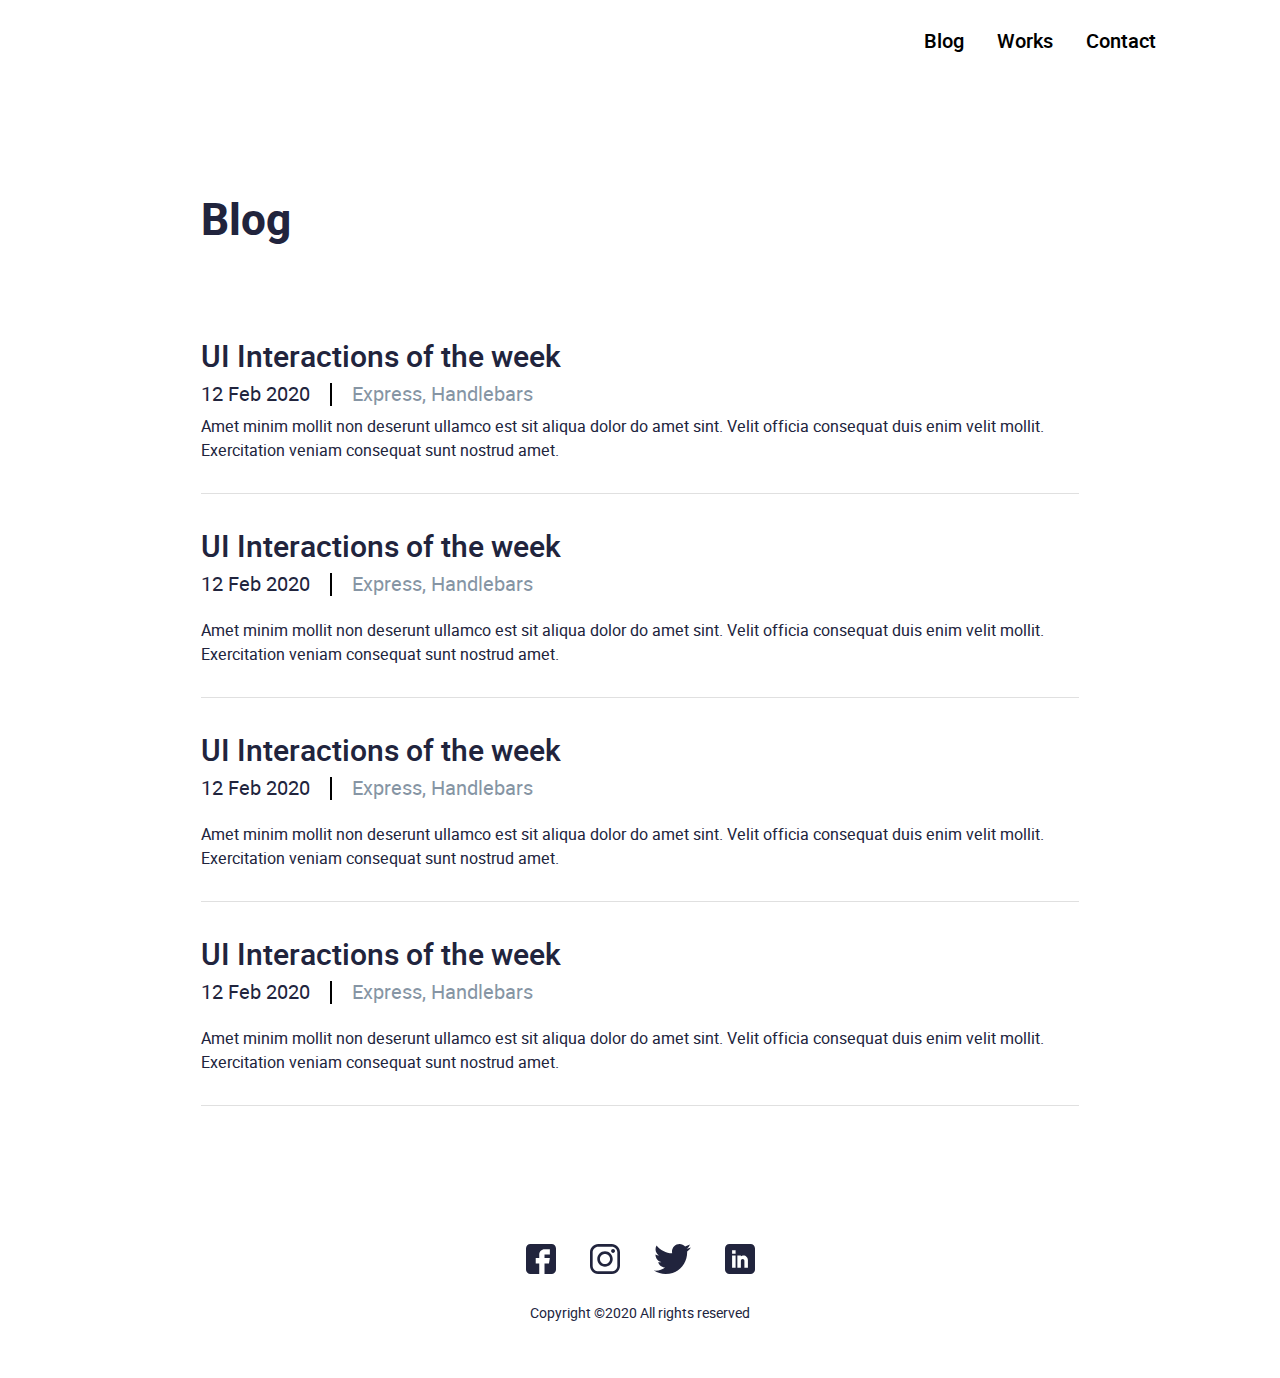
==== blog.html @ d2835dd4 "create project" ====
<!DOCTYPE html>
<html lang="en">
<head>
    <meta charset="UTF-8">
    <meta http-equiv="X-UA-Compatible" content="IE=edge">
    <meta name="viewport" content="width=device-width, initial-scale=1.0">
    <title>Blog</title>
    <link rel="stylesheet" href="css/reset.css">
    <link rel="stylesheet" href="css/normalize.css">
    <link rel="stylesheet" href="css/style.css">
</head>
<body>
  <header>
    <div class="container d_flex justify_end" >
        <nav>
            <ul>
                <li>
                    <a href="blog.html">Blog</a>
                </li>
                <li>
                    <a href="#">Works</a>
                </li>
                <li>
                    <a href="#">Contact</a>
                </li>
            </ul>
        </nav>
    </div>
  </header> 
  <main class="main_blog">
    <div >
        <div class="container_blog">
            <h1 class="h1_blog">Blog</h1>
            <div class="container_content">
                <div class="b_margin">
                    <h2 class="h2_title">UI Interactions of the week</h2>
                    <div style="display: flex;
                    align-items: center;margin: 0 0 6px 0;">
                        <div class="container_date">12 Feb 2020</div>
                        <span class="span_express"></span>
                        <div class="container_span">Express, Handlebars</div>
                    </div>
                    <div class="container_text">Amet minim mollit non deserunt ullamco est sit aliqua dolor do amet sint. Velit officia consequat duis enim velit mollit. Exercitation veniam consequat sunt nostrud amet.</div>
                </div>
                <div class="b_margin">
                    <h2 class="h2_title">UI Interactions of the week</h2>
                    <div style="display: flex;
                    align-items: center;margin: 0 0 20px 0;">
                         <div class="container_date">12 Feb 2020</div>
                         <span class="span_express"></span>
                        <div class="container_span">Express, Handlebars</div>
                    </div>
                    <div class="container_text">Amet minim mollit non deserunt ullamco est sit aliqua dolor do amet sint. Velit officia consequat duis enim velit mollit. Exercitation veniam consequat sunt nostrud amet.</div>
                </div>
                <div class="b_margin">
                    <h2 class="h2_title">UI Interactions of the week</h2>
                    <div style="display: flex;
                    align-items: center;margin: 0 0 20px 0;">
                         <div class="container_date">12 Feb 2020</div>
                         <span class="span_express"></span>
                        <div class="container_span">Express, Handlebars</div>
                    </div>
                    <div class="container_text">Amet minim mollit non deserunt ullamco est sit aliqua dolor do amet sint. Velit officia consequat duis enim velit mollit. Exercitation veniam consequat sunt nostrud amet.</div>
                 </div>
                 <div class="b_margin">
                    <h2 class="h2_title">UI Interactions of the week</h2>
                    <div style="display: flex;
                    align-items: center;margin: 0 0 20px 0;">
                         <div class="container_date">12 Feb 2020</div>
                         <span class="span_express"></span>
                        <div class="container_span">Express, Handlebars</div>
                    </div>
                    <div class="container_text">Amet minim mollit non deserunt ullamco est sit aliqua dolor do amet sint. Velit officia consequat duis enim velit mollit. Exercitation veniam consequat sunt nostrud amet.</div>
                </div>
            </div>
        </div>
    </div>
  </main>
  <footer>
    <div>
        <ul>
                    <li>
                        <a href="#" target="_blank" title="Facebook"><img src="images/fb.svg" alt="Facebook"></a>   
                    </li>
                    <li>
                        <a href="#"  target="_blank" title="Instagram"><img src="images/insta.svg" alt="Instagram"></a>
                    </li>
                    <li>
                        <a href="#" target="_blank" title="Twitter"><img src="images/twitter.svg" alt="Twitter"></a>
                    </li>
                    <li>
                        <a href="#" target="_blank" title="Linkedin"><img src="images/Linkedin.svg" alt="Linkedin"></a>
                    </li>
        </ul>
        <p>
                        Copyright ©2020 All rights reserved
            </p>
    </div>
  </footer>
</body>
</html>
---- css/style.css ----
@font-face {
    font-family: 'heebomedium';
    src: url(../fonts/heebo-medium-webfont.eot);
    src: url(../fonts/heebo-medium-webfont.eot?#iefix) format('embedded-opentype'),
         url(../fonts/heebo-medium-webfont.woff2) format('woff2'),
         url(../fonts/heebo-medium-webfont.woff) format('woff'),
         url(../fonts/heebo-medium-webfont.ttf) format('truetype'),
         url(../fonts/heebo-medium-webfont.svg#heebomedium) format('svg');
    font-weight: normal;
    font-style: normal;

}
@font-face {
    font-family: 'heebobold';
    src: url(../fonts/heebo-bold-webfont.eot);
    src: url(../fonts/heebo-bold-webfont.eot?#iefix) format('embedded-opentype'),
         url(../fonts/heebo-bold-webfont.woff2) format('woff2'),
         url(../fonts/heebo-bold-webfont.woff) format('woff'),
         url(../fonts/heebo-bold-webfont.ttf) format('truetype'),
         url(../fonts/heebo-bold-webfont.svg#heebobold) format('svg');
    font-weight: normal;
    font-style: normal;

}
@font-face {
    font-family: 'heeboregular';
    src: url(../fonts/heebo-regular-webfont.eot);
    src: url(../fonts/heebo-regular-webfont.eot?#iefix) format('embedded-opentype'),
         url(../fonts/heebo-regular-webfont.woff2) format('woff2'),
         url(../fonts/heebo-regular-webfont.woff) format('woff'),
         url(../fonts/heebo-regular-webfont.ttf) format('truetype'),
         url(../fonts/heebo-regular-webfont.svg#heeboregular) format('svg');
    font-weight: normal;
    font-style: normal;

}
@font-face {
    font-family: 'vollkornregular';
    src: url(../fonts/vollkorn-regular-webfont.eot);
    src: url(../fonts/vollkorn-regular-webfont.eot?#iefix) format('embedded-opentype'),
         url(../fonts/vollkorn-regular-webfont.woff2) format('woff2'),
         url(../fonts/vollkorn-regular-webfont.woff) format('woff'),
         url(../fonts/vollkorn-regular-webfont.ttf) format('truetype'),
         url(../fonts/vollkorn-regular-webfont.svg#vollkornregular) format('svg');
    font-weight: normal;
    font-style: normal;

}
@font-face {
    font-family: 'heeboblack';
    src: url(../fonts/heebo-black-webfont.eot);
    src: url(../fonts/heebo-black-webfont.eot?#iefix) format('embedded-opentype'),
         url(../fonts/heebo-black-webfont.woff2) format('woff2'),
         url(../fonts/heebo-black-webfont.woff) format('woff'),
         url(..fonts/heebo-black-webfont.ttf) format('truetype'),
         url(..fonts/heebo-black-webfont.svg#heeboblack) format('svg');
    font-weight: normal;
    font-style: normal;

}

*{
    padding: 0;
    margin: 0;
}
header {
    padding-top: 27px
}
.container {
    max-width: 1032px;
    margin: auto;     
}
.d_flex{
    display: flex;
}
.justify_end{
    justify-content: flex-end
}
.justify_between {
    justify-content: space-between    
}
.align_start {
    align-items: flex-start
}
header nav ul{
    display: flex;
    list-style: none
}
header nav ul li {
    margin-left: 33px;
    transition: 0.5s;
}
header nav li a {
    font-family: 'heebomedium';
    font-style: normal;
    font-size: 20px;
    line-height: 29px;
    text-align: right;
    color: #000000;
    text-decoration: none;
}
.main_banner{
    padding-top: 140px;
    padding-bottom: 71px
}
.main_banner .container{
    max-width: 855px 
}
header nav ul li:hover{
    transform: rotate(360deg);
}
main .main_banner h1 {
    font-family: 'heebobold';
    font-style: normal;
    font-size: 44px;
    line-height: 60px;
    color: #21243D;
    margin-bottom: 40px;
}
.p_section {
    max-width: 498px;
    font-family: 'heeboregular';
    font-style: normal;
    font-size: 16px;
    line-height: 24px;
    color: #21243D;
    margin-bottom: 38px;  
}
.button_download{
    background: #FF6464;
    border-radius: 2px;
    padding: 13px 20px;
    font-family: 'heebomedium';
    font-style: normal;
    font-size: 20px;
    line-height: 29px;
    color: #FFFFFF;
    text-decoration: none; 
}
.container_img {
    max-width: 243px;
    border-radius: 50%;
    overflow: hidden;  
}
.main_banner .container_img{
    width: 100%; display: block;
}
.section_form{
    padding-top:69px;
    padding-bottom: 37px;
    background: #000000;
}
.container_form{
    max-width: 564px;margin: auto; 
}
.section_form .container_form label{
    display: block;
}
.placeholder_name{
    width: 100%;
    height: 57px;
    padding: 18px 31px;
    font-family: 'vollkornregular';
    font-style: italic;
    font-size: 17px;
    line-height: 22px;
    text-align: left;
    background-color:rgba(255, 255, 255, 0.18); color: #FFFFFF;
    box-sizing: border-box;
}
.placeholder_email{
    width: 100%;
    height: 57px;
    padding: 18px 31px;
    font-family: 'vollkornregular';
    font-style: italic;
    font-size: 17px;
    line-height: 22px;
    text-align: left;
    background-color:rgba(255, 255, 255, 0.2); color: #FFFFFF;
    box-sizing: border-box; 
}
.placeholder_budget{
    width: 100%;
    height: 57px;
    padding: 18px 31px;
    font-family: 'vollkornregular';
    font-style: italic;
    font-size: 17px;
    line-height: 22px;
    text-align: left;
    background-color:rgba(255, 255, 255, 0.18); color: #FFFFFF;
    box-sizing: border-box
}
.placeholder_describe{
    width: 100%;
    height: 127px;
    padding: 18px 31px;
    font-family: 'vollkornregular';
    font-style: italic;
    font-size: 17px;
    line-height: 22px;
    text-align: left;
    background-color:rgba(255, 255, 255, 0.2); color: #FFFFFF;
    box-sizing: border-box;
    resize: none;
}
.container_buttom{
    margin: 21px 0px 37px 0px;
    display: flex;
    justify-content: center;
}
.button_send{
    padding: 15px 60px;
    border: 1px solid #8BCAC3;
    background: transparent;
    font-family: 'vollkornregular';
    font-style: italic;
    font-size: 17px;
    line-height: 22px;
    text-align: center;

    color: #8BCAC3;
}
footer{
    padding-top: 51px;
    padding-bottom: 54px; 
}
footer ul{
    display: flex;
    justify-content: center;
    list-style: none;  
}
footer ul li{
    margin-left: 17px;
    margin-right: 17px;
}
footer p{
    padding-top: 26px;
    display: flex;
    justify-content: center; 
    font-family: 'heeboregular';
    font-style: normal;
    font-size: 14px;
    line-height: 21px;
    text-align: center;
    color: #21243D; 
}
.section_featured{
    padding-top: 15px; padding-bottom: 83px;
}
.container_zone{
    max-width: 858px; margin: auto;
}
.container_text {
    font-family: 'heeboregular';
    font-style: normal;
    font-size: 16px;
    line-height: 24px;
    color: #21243D;
}
.a_title{
    font-family: 'heebobold';
            font-style: normal;
            font-size: 30px;
            line-height: 44px;
            color: #21243D;
            text-decoration: none;
}
.container_border{
    display: flex;
                    padding: 0 0 15px 0;
                    border-bottom: 1px solid #e0e0e0;
                    margin-bottom: 45px;
}
.container_featured{
    padding-bottom: 22px;
    font-family: 'heeboregular';
                    font-style: normal;
                    font-size: 22px;
                    line-height: 60px;
                    color: #21243D; 
}
.container_deskription{
    margin: 0 0 0 18px;
}
.container_span{
    font-family: 'heeboregular';
                font-style: normal;
                font-size: 20px;
                line-height: 29px;
                color: #8695A4;
}
.span_date{
    background: #142850;
                    border-radius: 16px; 
                    font-family: 'heeboblack';
                    font-style: normal;
                    font-size: 18px;
                    line-height: 60px;
                    color: #FFFFFF; padding: 1px 10px;
                    margin-right: 26px;
}

.main_blog {
    padding-top: 106px;
    margin: auto;
}
.container_blog{
    max-width: 878px;
margin: 0 auto;
}
.h1_blog {
font-family: 'heebobold';
font-style: normal;
font-size: 44px;
line-height: 60px;
color: #21243D;
}
.container_content {
    flex-direction: column;
padding-top: 55px;
padding-bottom: 55px;
}
.b_margin{
    margin-bottom: 32px;
    padding: 0 0 30px 0;
border-bottom: 1px solid #e0e0e0;
}
.h2_title{
    font-family: 'heebomedium';
                    font-style: normal;
                    font-size: 30px;
                    line-height: 44px;
                    color: #21243D;
}
.container_date{
    font-family: 'heeboregular';
                        font-style: normal;
                        font-size: 20px;
                        line-height: 29px;
                        color: #21243D;
}
.span_express {
    margin-right: 20px;
                        margin-left: 20px;
                        height: 21px;
                        border: 1px solid #000000;
}
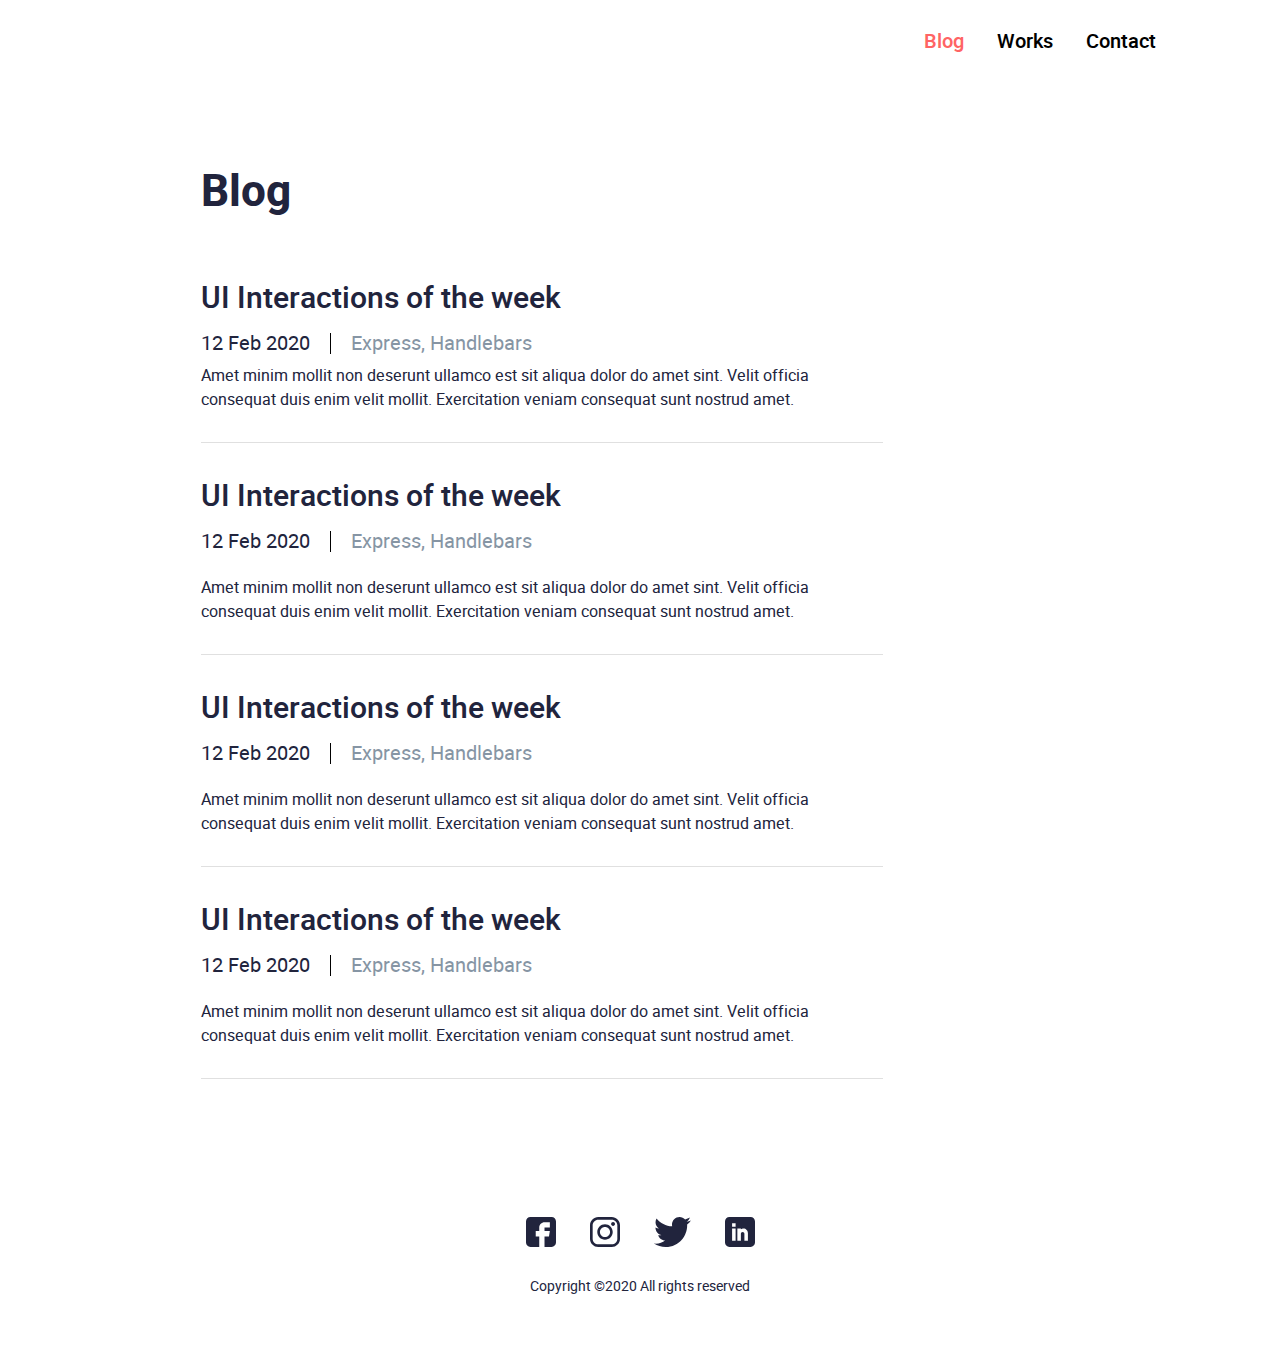
==== commit fbcc7a52: "fix style" ====
--- a/blog.html
+++ b/blog.html
@@ -15,7 +15,7 @@
         <nav>
             <ul>
                 <li>
-                    <a href="blog.html">Blog</a>
+                    <a class="color_red" href="blog.html">Blog</a>
                 </li>
                 <li>
                     <a href="#">Works</a>
@@ -40,7 +40,7 @@
                         <span class="span_express"></span>
                         <div class="container_span">Express, Handlebars</div>
                     </div>
-                    <div class="container_text">Amet minim mollit non deserunt ullamco est sit aliqua dolor do amet sint. Velit officia consequat duis enim velit mollit. Exercitation veniam consequat sunt nostrud amet.</div>
+                    <div class="container_text container_text_width">Amet minim mollit non deserunt ullamco est sit aliqua dolor do amet sint. Velit officia consequat duis enim velit mollit. Exercitation veniam consequat sunt nostrud amet.</div>
                 </div>
                 <div class="b_margin">
                     <h2 class="h2_title">UI Interactions of the week</h2>
@@ -50,7 +50,7 @@
                          <span class="span_express"></span>
                         <div class="container_span">Express, Handlebars</div>
                     </div>
-                    <div class="container_text">Amet minim mollit non deserunt ullamco est sit aliqua dolor do amet sint. Velit officia consequat duis enim velit mollit. Exercitation veniam consequat sunt nostrud amet.</div>
+                    <div class="container_text container_text_width">Amet minim mollit non deserunt ullamco est sit aliqua dolor do amet sint. Velit officia consequat duis enim velit mollit. Exercitation veniam consequat sunt nostrud amet.</div>
                 </div>
                 <div class="b_margin">
                     <h2 class="h2_title">UI Interactions of the week</h2>
@@ -60,7 +60,7 @@
                          <span class="span_express"></span>
                         <div class="container_span">Express, Handlebars</div>
                     </div>
-                    <div class="container_text">Amet minim mollit non deserunt ullamco est sit aliqua dolor do amet sint. Velit officia consequat duis enim velit mollit. Exercitation veniam consequat sunt nostrud amet.</div>
+                    <div class="container_text container_text_width">Amet minim mollit non deserunt ullamco est sit aliqua dolor do amet sint. Velit officia consequat duis enim velit mollit. Exercitation veniam consequat sunt nostrud amet.</div>
                  </div>
                  <div class="b_margin">
                     <h2 class="h2_title">UI Interactions of the week</h2>
@@ -70,7 +70,7 @@
                          <span class="span_express"></span>
                         <div class="container_span">Express, Handlebars</div>
                     </div>
-                    <div class="container_text">Amet minim mollit non deserunt ullamco est sit aliqua dolor do amet sint. Velit officia consequat duis enim velit mollit. Exercitation veniam consequat sunt nostrud amet.</div>
+                    <div class="container_text container_text_width">Amet minim mollit non deserunt ullamco est sit aliqua dolor do amet sint. Velit officia consequat duis enim velit mollit. Exercitation veniam consequat sunt nostrud amet.</div>
                 </div>
             </div>
         </div>
--- a/css/style.css
+++ b/css/style.css
@@ -98,6 +98,9 @@
     text-align: right;
     color: #000000;
     text-decoration: none;
+}
+.color_red{
+    color: #FF6464 !important ;
 }
 .main_banner{
     padding-top: 140px;
@@ -311,6 +314,7 @@
 margin: 0 auto;
 }
 .h1_blog {
+    margin: 0px;
 font-family: 'heebobold';
 font-style: normal;
 font-size: 44px;
@@ -326,6 +330,7 @@
     margin-bottom: 32px;
     padding: 0 0 30px 0;
 border-bottom: 1px solid #e0e0e0;
+width: 682px;
 }
 .h2_title{
     font-family: 'heebomedium';
@@ -333,6 +338,7 @@
                     font-size: 30px;
                     line-height: 44px;
                     color: #21243D;
+                    margin-bottom: 8px;
 }
 .container_date{
     font-family: 'heeboregular';
@@ -345,5 +351,8 @@
     margin-right: 20px;
                         margin-left: 20px;
                         height: 21px;
-                        border: 1px solid #000000;
-}
+                        border-left: 1px solid #000000;
+}
+.container_text_width {
+    width: 682px;
+}